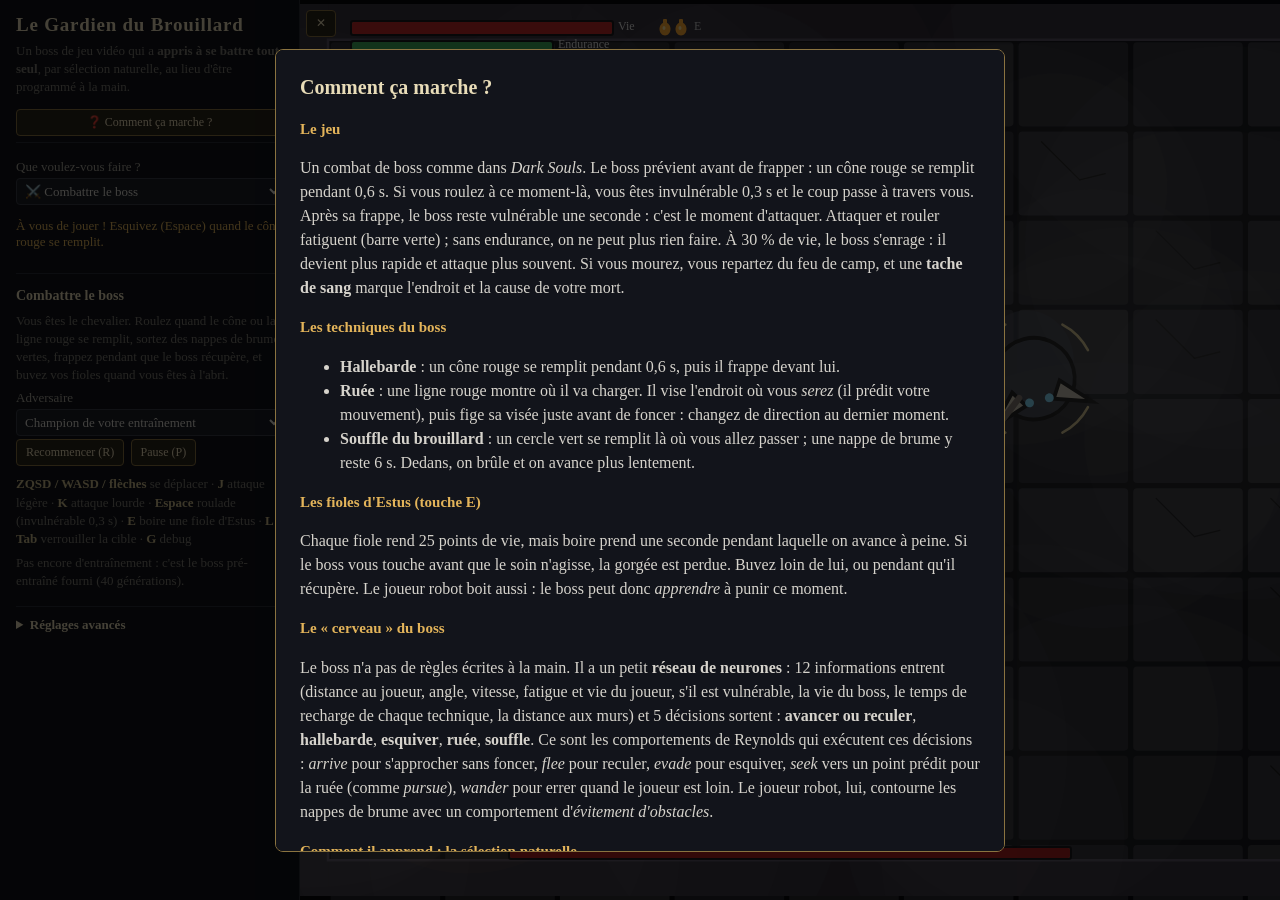
==== index.html @ 2f0466b8 "Publication du jeu « Le Gardien du Brouillard » sur GitHub Pages Contenu du dossier 11-GardienDuBrou" ====
<!DOCTYPE html>
<html lang="fr">

<head>
    <meta charset="utf-8" />
    <meta name="viewport" content="width=device-width, initial-scale=1.0">
    <title>Le Gardien du Brouillard</title>
    <link rel="stylesheet" type="text/css" href="style.css?v=8">

    <!-- p5.js en local (comme les autres exemples) -->
    <script src="libraries/p5.min.js"></script>

    <!-- Une dépendance avant ce qui l'utilise ; sketch.js en dernier -->
    <script src="vehicle.js?v=8"></script>
    <script src="steering.js?v=8"></script>
    <script src="combat.js?v=8"></script>
    <script src="arena.js?v=8"></script>
    <script src="NeuralNetwork.js?v=8"></script>
    <script src="campfire.js?v=8"></script>
    <script src="mistPatch.js?v=8"></script>
    <script src="bloodstain.js?v=8"></script>
    <script src="player.js?v=8"></script>
    <script src="boss.js?v=8"></script>
    <script src="bossBrain.js?v=8"></script>
    <script src="handBoss.js?v=8"></script>
    <script src="scriptedPlayer.js?v=8"></script>
    <script src="humanController.js?v=8"></script>
    <script src="fight.js?v=8"></script>
    <script src="fitness.js?v=8"></script>
    <script src="genetic.js?v=8"></script>
    <script src="training.js?v=8"></script>
    <script src="trainingStore.js?v=8"></script>
    <script src="comparison.js?v=8"></script>
    <script src="demo.js?v=8"></script>
    <script src="settings.js?v=8"></script>
    <script src="scenarios.js?v=8"></script>
    <script src="pretrainedBoss.js?v=8"></script>
    <script src="fitnessChart.js?v=8"></script>
    <script src="debugPanel.js?v=8"></script>
    <script src="hud.js?v=8"></script>
    <script src="camera.js?v=8"></script>
    <script src="menuToggle.js?v=8"></script>
    <script src="sketch.js?v=8"></script>
</head>

<body>
    <aside id="menu">
        <h1>Le Gardien du Brouillard</h1>
        <p class="hint">Un boss de jeu vidéo qui a <b>appris à se battre tout seul</b>, par sélection naturelle,
            au lieu d'être programmé à la main.</p>
        <button id="helpBtn" type="button" class="wide">❓ Comment ça marche ?</button>

        <section>
            <label for="modeSelect">Que voulez-vous faire ?</label>
            <select id="modeSelect">
                <option value="combat" selected>⚔️ Combattre le boss</option>
                <option value="demo">🎬 Voir la démonstration (avant / après)</option>
                <option value="training">🧬 Entraîner les boss</option>
                <option value="comparison">📊 Comparer sur 50 combats</option>
            </select>
            <p id="statusMsg" class="status" role="status"></p>
        </section>

        <section id="combatSection">
            <h2>Combattre le boss</h2>
            <p class="hint">Vous êtes le chevalier. Roulez quand le cône ou la ligne rouge se remplit, sortez des nappes de
                brume vertes, frappez pendant que le boss récupère, et buvez vos fioles quand vous êtes à l'abri.</p>
            <label for="opponentSelect">Adversaire</label>
            <select id="opponentSelect">
                <option value="champion" selected>Champion de votre entraînement</option>
                <option value="pretrained">Boss pré-entraîné (fourni)</option>
                <option value="hand">Boss écrit à la main (machine à états)</option>
            </select>
            <div class="buttons">
                <button id="restartFightBtn" type="button">Recommencer (R)</button>
                <button id="pauseBtn" type="button">Pause (P)</button>
            </div>
            <p class="hint keys">
                <b>ZQSD / WASD / flèches</b> se déplacer · <b>J</b> attaque légère · <b>K</b> attaque lourde ·
                <b>Espace</b> roulade (invulnérable 0,3 s) · <b>E</b> boire une fiole d'Estus · <b>L / Tab</b> verrouiller
                la cible · <b>G</b> debug
            </p>
            <p id="bossInfo" class="hint"></p>
        </section>

        <section id="demoSection">
            <h2>Démonstration</h2>
            <p class="hint">Deux combats en même temps contre le <b>même joueur robot</b>. Seul le « cerveau » du boss
                change : à gauche un boss qui n'a rien appris, à droite le champion entraîné.</p>
            <label for="demoLeftSelect">Boss de gauche</label>
            <select id="demoLeftSelect">
                <option value="random" selected>Avant entraînement (réseau au hasard)</option>
                <option value="hand">Boss écrit à la main</option>
            </select>
            <p id="demoInfo" class="hint"></p>
        </section>

        <section id="trainingSection">
            <h2>Entraînement</h2>
            <p class="hint">À chaque génération, 50 boss affrontent un joueur robot. Les meilleurs ont des « enfants »
                (copies légèrement modifiées) ; les autres disparaissent. Les 2 meilleurs passent ensuite un examen
                de 30 combats : s'ils gagnent plus souvent que le champion, ils le remplacent.</p>
            <div class="buttons">
                <button id="trainBtn" type="button" class="primary">▶ Lancer l'entraînement</button>
                <button id="resetTrainingBtn" type="button">Tout recommencer</button>
            </div>
            <div class="buttons">
                <button id="exportTrainingBtn" type="button">💾 Exporter (fichier)</button>
                <label class="file-button">📂 Importer<input type="file" id="importTrainingInput" accept=".json,application/json"></label>
            </div>
            <p id="trainingInfo" class="hint"></p>
            <p id="saveInfo" class="hint"></p>
        </section>

        <section id="comparisonSection">
            <h2>Comparaison</h2>
            <p class="hint">Le boss écrit à la main et le boss entraîné affrontent le même joueur robot sur les
                mêmes 50 combats. C'est la mesure à retenir : elle ne dépend pas de la chance.</p>
            <button id="compareBtn" type="button" class="primary">▶ Lancer 50 combats</button>
            <div id="comparisonResults" class="results"></div>
        </section>

        <details>
            <summary>Réglages avancés</summary>
            <label for="scenarioSelect">Scénario</label>
            <select id="scenarioSelect"></select>
            <p id="scenarioInfo" class="hint"></p>

            <div class="control">
                <label for="populationSize">Population de boss : <span id="populationSizeVal">50</span></label>
                <input type="range" id="populationSize" min="10" max="200" step="10" value="50">
            </div>
            <div class="control">
                <label for="mutationRate">Taux de mutation : <span id="mutationRateVal">0.10</span></label>
                <input type="range" id="mutationRate" min="0" max="0.5" step="0.01" value="0.1">
            </div>
            <div class="control">
                <label for="fightsPerBoss">Combats par boss : <span id="fightsPerBossVal">2</span></label>
                <input type="range" id="fightsPerBoss" min="1" max="4" step="1" value="2">
            </div>
            <div class="control">
                <label for="elites">Élites conservées : <span id="elitesVal">1</span></label>
                <input type="range" id="elites" min="0" max="5" step="1" value="1">
            </div>
            <div class="control">
                <label for="dodgeProbability">Bonne réaction du joueur robot : <span id="dodgeProbabilityVal">0.40</span></label>
                <input type="range" id="dodgeProbability" min="0" max="1" step="0.05" value="0.4">
            </div>
            <div class="control">
                <label for="attackInterval">Intervalle d'attaque du joueur robot (s) : <span id="attackIntervalVal">0.9</span></label>
                <input type="range" id="attackInterval" min="0.4" max="2" step="0.1" value="0.9">
            </div>
            <div class="control">
                <label for="detectRadius">Rayon de détection du boss : <span id="detectRadiusVal">350</span></label>
                <input type="range" id="detectRadius" min="150" max="600" step="10" value="350">
            </div>
            <div class="control">
                <label for="estusCharges">Fioles d'Estus du chevalier : <span id="estusChargesVal">2</span></label>
                <input type="range" id="estusCharges" min="0" max="5" step="1" value="2">
            </div>
            <div class="control">
                <label for="maxFightTime">Durée max d'un combat (s) : <span id="maxFightTimeVal">90</span></label>
                <input type="range" id="maxFightTime" min="20" max="120" step="5" value="90">
            </div>
            <div class="control">
                <label for="trainingBudget">Vitesse de calcul (pas par image) : <span id="trainingBudgetVal">6000</span></label>
                <input type="range" id="trainingBudget" min="500" max="30000" step="500" value="6000">
            </div>
            <label class="check"><input type="checkbox" id="debugCheckbox"> Mode debug : voir le « cerveau » du boss (touche G)</label>
        </details>
    </aside>
    <button id="menuToggle" type="button" aria-expanded="true" title="Masquer / afficher le menu">✕</button>
    <main id="canvasHolder"></main>

    <dialog id="helpDialog">
        <h2>Comment ça marche ?</h2>
        <h3>Le jeu</h3>
        <p>Un combat de boss comme dans <i>Dark Souls</i>. Le boss prévient avant de frapper : un cône rouge se remplit
            pendant 0,6 s. Si vous roulez à ce moment-là, vous êtes invulnérable 0,3 s et le coup passe à travers vous.
            Après sa frappe, le boss reste vulnérable une seconde : c'est le moment d'attaquer. Attaquer et rouler
            fatiguent (barre verte) ; sans endurance, on ne peut plus rien faire. À 30 % de vie, le boss s'enrage :
            il devient plus rapide et attaque plus souvent. Si vous mourez, vous repartez du feu de camp, et une
            <b>tache de sang</b> marque l'endroit et la cause de votre mort.</p>
        <h3>Les techniques du boss</h3>
        <ul>
            <li><b>Hallebarde</b> : un cône rouge se remplit pendant 0,6 s, puis il frappe devant lui.</li>
            <li><b>Ruée</b> : une ligne rouge montre où il va charger. Il vise l'endroit où vous <i>serez</i>
                (il prédit votre mouvement), puis fige sa visée juste avant de foncer : changez de direction au dernier moment.</li>
            <li><b>Souffle du brouillard</b> : un cercle vert se remplit là où vous allez passer ; une nappe de brume y
                reste 6 s. Dedans, on brûle et on avance plus lentement.</li>
        </ul>
        <h3>Les fioles d'Estus (touche E)</h3>
        <p>Chaque fiole rend 25 points de vie, mais boire prend une seconde pendant laquelle on avance à peine. Si le boss
            vous touche avant que le soin n'agisse, la gorgée est perdue. Buvez loin de lui, ou pendant qu'il récupère.
            Le joueur robot boit aussi : le boss peut donc <i>apprendre</i> à punir ce moment.</p>
        <h3>Le « cerveau » du boss</h3>
        <p>Le boss n'a pas de règles écrites à la main. Il a un petit <b>réseau de neurones</b> : 12 informations
            entrent (distance au joueur, angle, vitesse, fatigue et vie du joueur, s'il est vulnérable, la vie du boss,
            le temps de recharge de chaque technique, la distance aux murs) et 5 décisions sortent : <b>avancer ou
            reculer</b>, <b>hallebarde</b>, <b>esquiver</b>, <b>ruée</b>, <b>souffle</b>. Ce sont les comportements de
            Reynolds qui exécutent ces décisions : <i>arrive</i> pour s'approcher sans foncer, <i>flee</i> pour reculer,
            <i>evade</i> pour esquiver, <i>seek</i> vers un point prédit pour la ruée (comme <i>pursue</i>), <i>wander</i>
            pour errer quand le joueur est loin. Le joueur robot, lui, contourne les nappes de brume avec un comportement
            d'<i>évitement d'obstacles</i>.</p>
        <h3>Comment il apprend : la sélection naturelle</h3>
        <ol>
            <li>On crée 50 boss avec des cerveaux au hasard : ils font n'importe quoi.</li>
            <li>Chacun affronte 2 fois un <b>joueur robot</b> qui joue toujours de la même façon : il réagit bien à 40 % des
                techniques du boss, punit le boss quand il récupère, se repose quand il est fatigué, contourne la brume et
                boit ses 2 fioles quand il est à l'abri.</li>
            <li>Chaque boss reçoit une <b>note</b> : dégâts infligés, moins dégâts reçus, plus un bonus s'il gagne,
                moins une pénalité pour chaque coup dans le vide.</li>
            <li>Les mieux notés ont des « enfants » : des copies avec de petites modifications au hasard
                (<b>mutations</b>). C'est une nouvelle <b>génération</b>.</li>
            <li>Les 2 meilleurs passent un examen de 30 combats toujours identiques. Le <b>champion</b> est celui
                qui gagne le plus souvent à cet examen : c'est lui que vous affrontez.</li>
            <li>Pour une mesure honnête, le mode <b>Comparer</b> le fait rejouer sur 50 combats qu'il n'a jamais vus.
                Ce résultat est un peu plus bas que celui de l'examen : en gardant toujours le meilleur à l'examen,
                on garde aussi un peu de chance.</li>
        </ol>
        <p>Personne n'explique au boss comment se battre : les comportements qui marchent survivent, les autres
            disparaissent.</p>
        <h3>Les quatre modes</h3>
        <ul>
            <li><b>Combattre</b> : vous affrontez le champion, le boss fourni ou le boss écrit à la main.</li>
            <li><b>Démonstration</b> : avant / après l'entraînement, côte à côte.</li>
            <li><b>Entraîner</b> : regardez l'évolution génération par génération ; tout est sauvegardé automatiquement.</li>
            <li><b>Comparer</b> : 50 combats identiques pour mesurer qui est le meilleur boss.</li>
        </ul>
        <h3>Petit lexique</h3>
        <dl>
            <dt>Réseau de neurones</dt><dd>Une fonction avec beaucoup de réglages (les « poids ») qui transforme ce que voit le boss en décisions.</dd>
            <dt>Génération</dt><dd>Un tour complet : tous les boss se battent, puis les meilleurs ont des enfants.</dd>
            <dt>Fitness (note)</dt><dd>Le score d'un boss après ses combats.</dd>
            <dt>Mutation</dt><dd>Une petite modification au hasard des poids d'un enfant.</dd>
            <dt>Champion</dt><dd>Le boss qui a le mieux réussi l'examen de 30 combats.</dd>
            <dt>Steering behaviors</dt><dd>Les règles de déplacement de Craig Reynolds (1999) : chercher, arriver, fuir, esquiver, errer, éviter les obstacles.</dd>
            <dt>Prédiction</dt><dd>Viser l'endroit où sera la cible (position + vitesse × temps), comme le comportement <i>pursue</i>.</dd>
        </dl>
        <form method="dialog"><button id="helpClose" class="primary">Compris, on y va !</button></form>
    </dialog>
</body>

</html>
---- style.css ----
html,
body {
    margin: 0;
    padding: 0;
    height: 100%;
    overflow: hidden;
    background: #07080c;
    color: #d6d3cc;
    font-family: Georgia, "Times New Roman", serif;
}

body {
    display: flex;
}

#menu {
    flex: 0 0 300px;
    height: 100vh;
    overflow-y: auto;
    box-sizing: border-box;
    padding: 14px 16px 40px;
    background: #101218;
    border-right: 1px solid #2a2c35;
    font-size: 13px;
}

body.menu-hidden #menu {
    display: none;
}

#canvasHolder {
    flex: 1 1 auto;
    min-width: 0;
    height: 100vh;
    display: flex;
    align-items: center;
    justify-content: center;
}

#menuToggle {
    position: fixed;
    top: 10px;
    left: 306px;
    z-index: 10;
    margin: 0;
}

body.menu-hidden #menuToggle {
    left: 10px;
}

h1 {
    font-size: 19px;
    margin: 0 0 6px;
    color: #e8dcb8;
    letter-spacing: 0.04em;
}

h2 {
    font-size: 14px;
    margin: 4px 0 8px;
    color: #e8dcb8;
}

section {
    border-top: 1px solid #2a2c35;
    padding: 10px 0;
}

label {
    display: block;
    margin: 6px 0 3px;
    color: #a9a59a;
}

label.check {
    display: flex;
    gap: 6px;
    align-items: center;
}

.control {
    margin-bottom: 4px;
}

input[type="range"],
select {
    width: 100%;
    box-sizing: border-box;
}

select {
    background: #1a1d25;
    color: #e0ddd5;
    border: 1px solid #3a3d48;
    border-radius: 4px;
    padding: 4px;
    font: inherit;
}

button {
    background: #2a2418;
    color: #f0e2bd;
    border: 1px solid #8a7340;
    border-radius: 4px;
    padding: 5px 9px;
    margin: 3px 3px 3px 0;
    font: inherit;
    font-size: 12px;
    cursor: pointer;
}

button:hover {
    background: #3a3020;
}

button:disabled {
    opacity: 0.45;
    cursor: default;
}

.hint {
    color: #7d7a72;
    margin: 6px 0;
    line-height: 1.4;
}

.keys b {
    color: #c9b98a;
}

.status {
    color: #e3b45a;
    min-height: 1em;
}

.status.error {
    color: #ef6b5b;
}

.results table {
    width: 100%;
    border-collapse: collapse;
    margin-top: 8px;
}

.results th,
.results td {
    border-bottom: 1px solid #2a2c35;
    padding: 3px 2px;
    text-align: left;
}

/* Écran étroit : le menu passe par-dessus le canvas */
@media (max-width: 760px) {
    #menu {
        position: fixed;
        z-index: 9;
        width: min(300px, 85vw);
    }

    #menuToggle {
        left: calc(min(300px, 85vw) + 6px);
    }
}

button.primary {
    background: #5a3d12;
    border-color: #e3b45a;
}

button.wide {
    width: 100%;
    margin: 6px 0;
}

.file-button {
    display: inline-block;
    background: #2a2418;
    color: #f0e2bd;
    border: 1px solid #8a7340;
    border-radius: 4px;
    padding: 5px 9px;
    margin: 3px 3px 3px 0;
    font-size: 12px;
    cursor: pointer;
}

.file-button input {
    display: none;
}

details {
    border-top: 1px solid #2a2c35;
    padding: 10px 0;
}

summary {
    cursor: pointer;
    color: #e8dcb8;
    font-weight: bold;
}

dialog {
    max-width: 680px;
    max-height: 85vh;
    overflow-y: auto;
    background: #12141b;
    color: #d6d3cc;
    border: 1px solid #8a7340;
    border-radius: 8px;
    padding: 18px 24px;
    line-height: 1.5;
}

dialog::backdrop {
    background: rgba(0, 0, 0, 0.7);
}

dialog h2 {
    font-size: 20px;
}

dialog h3 {
    color: #e3b45a;
    margin: 16px 0 4px;
    font-size: 15px;
}

dialog dt {
    color: #e8dcb8;
    font-weight: bold;
    margin-top: 6px;
}

dialog dd {
    margin: 0 0 0 14px;
    color: #a9a59a;
}
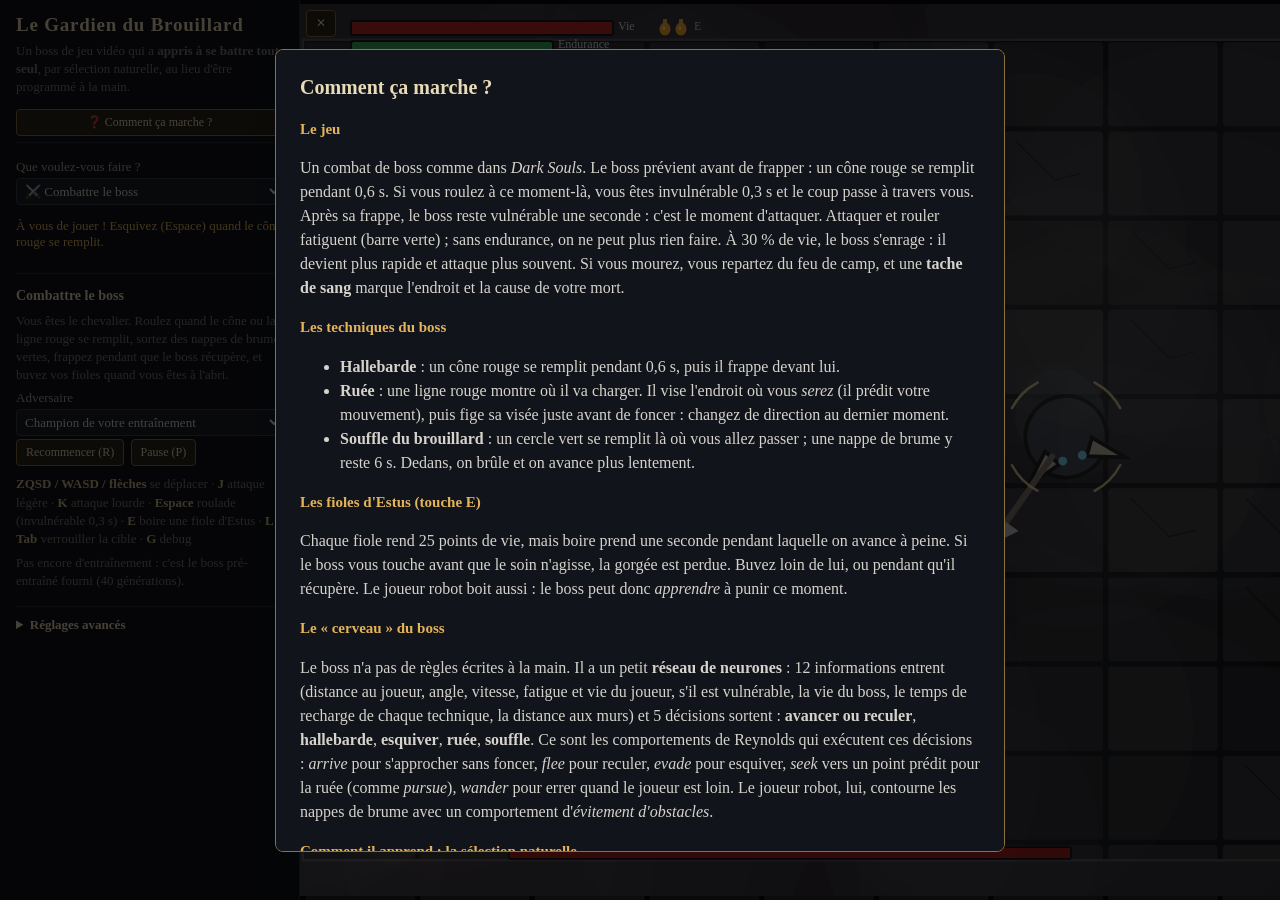
==== commit 49512b02: "Mise à jour du jeu : Panthéon des boss, recettes d'entraînement, tournoi et duels Copie du dossier 1" ====
--- a/index.html
+++ b/index.html
@@ -5,42 +5,47 @@
     <meta charset="utf-8" />
     <meta name="viewport" content="width=device-width, initial-scale=1.0">
     <title>Le Gardien du Brouillard</title>
-    <link rel="stylesheet" type="text/css" href="style.css?v=8">
+    <link rel="stylesheet" type="text/css" href="style.css?v=9">
 
     <!-- p5.js en local (comme les autres exemples) -->
     <script src="libraries/p5.min.js"></script>
 
     <!-- Une dépendance avant ce qui l'utilise ; sketch.js en dernier -->
-    <script src="vehicle.js?v=8"></script>
-    <script src="steering.js?v=8"></script>
-    <script src="combat.js?v=8"></script>
-    <script src="arena.js?v=8"></script>
-    <script src="NeuralNetwork.js?v=8"></script>
-    <script src="campfire.js?v=8"></script>
-    <script src="mistPatch.js?v=8"></script>
-    <script src="bloodstain.js?v=8"></script>
-    <script src="player.js?v=8"></script>
-    <script src="boss.js?v=8"></script>
-    <script src="bossBrain.js?v=8"></script>
-    <script src="handBoss.js?v=8"></script>
-    <script src="scriptedPlayer.js?v=8"></script>
-    <script src="humanController.js?v=8"></script>
-    <script src="fight.js?v=8"></script>
-    <script src="fitness.js?v=8"></script>
-    <script src="genetic.js?v=8"></script>
-    <script src="training.js?v=8"></script>
-    <script src="trainingStore.js?v=8"></script>
-    <script src="comparison.js?v=8"></script>
-    <script src="demo.js?v=8"></script>
-    <script src="settings.js?v=8"></script>
-    <script src="scenarios.js?v=8"></script>
-    <script src="pretrainedBoss.js?v=8"></script>
-    <script src="fitnessChart.js?v=8"></script>
-    <script src="debugPanel.js?v=8"></script>
-    <script src="hud.js?v=8"></script>
-    <script src="camera.js?v=8"></script>
-    <script src="menuToggle.js?v=8"></script>
-    <script src="sketch.js?v=8"></script>
+    <script src="vehicle.js?v=9"></script>
+    <script src="steering.js?v=9"></script>
+    <script src="combat.js?v=9"></script>
+    <script src="arena.js?v=9"></script>
+    <script src="NeuralNetwork.js?v=9"></script>
+    <script src="campfire.js?v=9"></script>
+    <script src="mistPatch.js?v=9"></script>
+    <script src="bloodstain.js?v=9"></script>
+    <script src="player.js?v=9"></script>
+    <script src="boss.js?v=9"></script>
+    <script src="bossBrain.js?v=9"></script>
+    <script src="handBoss.js?v=9"></script>
+    <script src="scriptedPlayer.js?v=9"></script>
+    <script src="humanController.js?v=9"></script>
+    <script src="fight.js?v=9"></script>
+    <script src="fitness.js?v=9"></script>
+    <script src="genetic.js?v=9"></script>
+    <script src="training.js?v=9"></script>
+    <script src="trainingStore.js?v=9"></script>
+    <script src="comparison.js?v=9"></script>
+    <script src="demo.js?v=9"></script>
+    <script src="settings.js?v=9"></script>
+    <script src="scenarios.js?v=9"></script>
+    <script src="trials.js?v=9"></script>
+    <script src="doctrines.js?v=9"></script>
+    <script src="pretrainedBoss.js?v=9"></script>
+    <script src="pretrainedPantheon.js?v=9"></script>
+    <script src="pantheon.js?v=9"></script>
+    <script src="tournament.js?v=9"></script>
+    <script src="fitnessChart.js?v=9"></script>
+    <script src="debugPanel.js?v=9"></script>
+    <script src="hud.js?v=9"></script>
+    <script src="camera.js?v=9"></script>
+    <script src="menuToggle.js?v=9"></script>
+    <script src="sketch.js?v=9"></script>
 </head>
 
 <body>
@@ -54,9 +59,10 @@
             <label for="modeSelect">Que voulez-vous faire ?</label>
             <select id="modeSelect">
                 <option value="combat" selected>⚔️ Combattre le boss</option>
-                <option value="demo">🎬 Voir la démonstration (avant / après)</option>
+                <option value="demo">🎬 Démonstration et duels de boss</option>
                 <option value="training">🧬 Entraîner les boss</option>
                 <option value="comparison">📊 Comparer sur 50 combats</option>
+                <option value="pantheon">🏛️ Panthéon : tournoi des boss</option>
             </select>
             <p id="statusMsg" class="status" role="status"></p>
         </section>
@@ -68,8 +74,8 @@
             <label for="opponentSelect">Adversaire</label>
             <select id="opponentSelect">
                 <option value="champion" selected>Champion de votre entraînement</option>
-                <option value="pretrained">Boss pré-entraîné (fourni)</option>
                 <option value="hand">Boss écrit à la main (machine à états)</option>
+                <!-- puis les boss du Panthéon, ajoutés par sketch.js -->
             </select>
             <div class="buttons">
                 <button id="restartFightBtn" type="button">Recommencer (R)</button>
@@ -84,13 +90,24 @@
         </section>
 
         <section id="demoSection">
-            <h2>Démonstration</h2>
+            <h2>Démonstration et duels</h2>
             <p class="hint">Deux combats en même temps contre le <b>même joueur robot</b>. Seul le « cerveau » du boss
-                change : à gauche un boss qui n'a rien appris, à droite le champion entraîné.</p>
+                change. Choisissez deux boss du Panthéon pour un <b>duel</b> : à chaque manche, gagne le boss qui tue
+                le chevalier, ou le plus rapide si les deux le tuent.</p>
             <label for="demoLeftSelect">Boss de gauche</label>
             <select id="demoLeftSelect">
                 <option value="random" selected>Avant entraînement (réseau au hasard)</option>
                 <option value="hand">Boss écrit à la main</option>
+                <option value="champion">Champion de votre entraînement</option>
+            </select>
+            <label for="demoRightSelect">Boss de droite</label>
+            <select id="demoRightSelect">
+                <option value="champion" selected>Champion de votre entraînement</option>
+                <option value="hand">Boss écrit à la main</option>
+            </select>
+            <label for="demoTrialSelect">Joueur robot affronté</label>
+            <select id="demoTrialSelect">
+                <option value="settings" selected>Réglages avancés du menu</option>
             </select>
             <p id="demoInfo" class="hint"></p>
         </section>
@@ -100,6 +117,9 @@
             <p class="hint">À chaque génération, 50 boss affrontent un joueur robot. Les meilleurs ont des « enfants »
                 (copies légèrement modifiées) ; les autres disparaissent. Les 2 meilleurs passent ensuite un examen
                 de 30 combats : s'ils gagnent plus souvent que le champion, ils le remplacent.</p>
+            <label for="doctrineSelect">Recette d'entraînement</label>
+            <select id="doctrineSelect"></select>
+            <p id="doctrineInfo" class="hint"></p>
             <div class="buttons">
                 <button id="trainBtn" type="button" class="primary">▶ Lancer l'entraînement</button>
                 <button id="resetTrainingBtn" type="button">Tout recommencer</button>
@@ -108,6 +128,7 @@
                 <button id="exportTrainingBtn" type="button">💾 Exporter (fichier)</button>
                 <label class="file-button">📂 Importer<input type="file" id="importTrainingInput" accept=".json,application/json"></label>
             </div>
+            <button id="addToPantheonBtn" type="button" class="wide">🏛️ Ajouter le champion au Panthéon</button>
             <p id="trainingInfo" class="hint"></p>
             <p id="saveInfo" class="hint"></p>
         </section>
@@ -118,6 +139,16 @@
                 mêmes 50 combats. C'est la mesure à retenir : elle ne dépend pas de la chance.</p>
             <button id="compareBtn" type="button" class="primary">▶ Lancer 50 combats</button>
             <div id="comparisonResults" class="results"></div>
+        </section>
+
+        <section id="pantheonSection">
+            <h2>Panthéon des boss</h2>
+            <p class="hint">Chaque boss du Panthéon a le même cerveau et le même algorithme génétique, mais une
+                <b>recette d'entraînement</b> différente : une autre note, ou un autre joueur robot en face. Le
+                <b>tournoi</b> fait affronter à chacun 4 joueurs robots différents, sur les mêmes combats.</p>
+            <div id="pantheonList" class="pantheon-list"></div>
+            <button id="tournamentBtn" type="button" class="primary">▶ Lancer le tournoi</button>
+            <div id="tournamentResults" class="results"></div>
         </section>
 
         <details>
@@ -220,12 +251,31 @@
         </ol>
         <p>Personne n'explique au boss comment se battre : les comportements qui marchent survivent, les autres
             disparaissent.</p>
-        <h3>Les quatre modes</h3>
+        <h3>Le Panthéon : des boss entraînés différemment</h3>
+        <p>Ce qu'un boss apprend dépend de sa <b>recette d'entraînement</b> : la note qu'on lui donne et le joueur robot
+            qu'il affronte. Tous les boss du Panthéon sont partis de la même population de départ, avec le même
+            nombre de générations ; seule la recette change.</p>
         <ul>
-            <li><b>Combattre</b> : vous affrontez le champion, le boss fourni ou le boss écrit à la main.</li>
-            <li><b>Démonstration</b> : avant / après l'entraînement, côte à côte.</li>
-            <li><b>Entraîner</b> : regardez l'évolution génération par génération ; tout est sauvegardé automatiquement.</li>
+            <li><b>Le Gardien</b> : la recette de référence.</li>
+            <li><b>Le Bourreau</b> : sa note compte surtout les dégâts infligés ; les coups reçus comptent peu.</li>
+            <li><b>Le Spectre</b> : sa note punit surtout les coups reçus.</li>
+            <li><b>Le Chasseur</b> : entraîné contre un joueur robot expert.</li>
+            <li><b>L'Opportuniste</b> : entraîné contre un joueur robot débutant.</li>
+            <li><b>Le Geôlier</b> : entraîné contre un joueur robot qui a 3 fioles.</li>
+        </ul>
+        <p>Le <b>tournoi</b> oppose chaque boss à 4 joueurs robots (débutant, référence, expert, buveur), sur les mêmes
+            combats. La case encadrée est l'adversaire de son entraînement : on regarde si ce boss y fait mieux que
+            les autres. Les colonnes de <b>style</b> montrent comment il gagne : coups de hallebarde, ruées, souffles,
+            dégâts encaissés, fioles que le chevalier a pu boire. Les boss ne se battent pas entre eux : leur cerveau a appris à lire un chevalier.
+            Ils s'affrontent en <b>duel</b>, contre le même chevalier : le meilleur l'emporte. Vous pouvez aussi entraîner
+            votre propre boss avec la recette de votre choix, puis l'ajouter au Panthéon.</p>
+        <h3>Les cinq modes</h3>
+        <ul>
+            <li><b>Combattre</b> : vous affrontez le champion, le boss écrit à la main ou un boss du Panthéon.</li>
+            <li><b>Démonstration et duels</b> : avant / après l'entraînement, ou deux boss du Panthéon, côte à côte.</li>
+            <li><b>Entraîner</b> : choisissez une recette et regardez l'évolution ; tout est sauvegardé automatiquement.</li>
             <li><b>Comparer</b> : 50 combats identiques pour mesurer qui est le meilleur boss.</li>
+            <li><b>Panthéon</b> : le tournoi de tous les boss contre 4 joueurs robots différents.</li>
         </ul>
         <h3>Petit lexique</h3>
         <dl>
--- a/style.css
+++ b/style.css
@@ -237,3 +237,42 @@
     margin: 0 0 0 14px;
     color: #a9a59a;
 }
+
+/* Panthéon : liste des boss, avec un point à la couleur de leur recette */
+.pantheon-list {
+    display: flex;
+    flex-direction: column;
+    gap: 6px;
+    margin: 8px 0;
+}
+
+.pantheon-entry {
+    display: flex;
+    align-items: flex-start;
+    gap: 8px;
+    font-size: 12px;
+    line-height: 1.35;
+    color: #cfc8b4;
+}
+
+.pantheon-entry .dot {
+    flex: none;
+    width: 10px;
+    height: 10px;
+    margin-top: 3px;
+    border-radius: 50%;
+}
+
+.pantheon-entry button {
+    flex: none;
+    margin-left: auto;
+    padding: 2px 8px;
+    font-size: 11px;
+}
+
+.results ul {
+    margin: 8px 0;
+    padding-left: 18px;
+    font-size: 12px;
+    line-height: 1.4;
+}
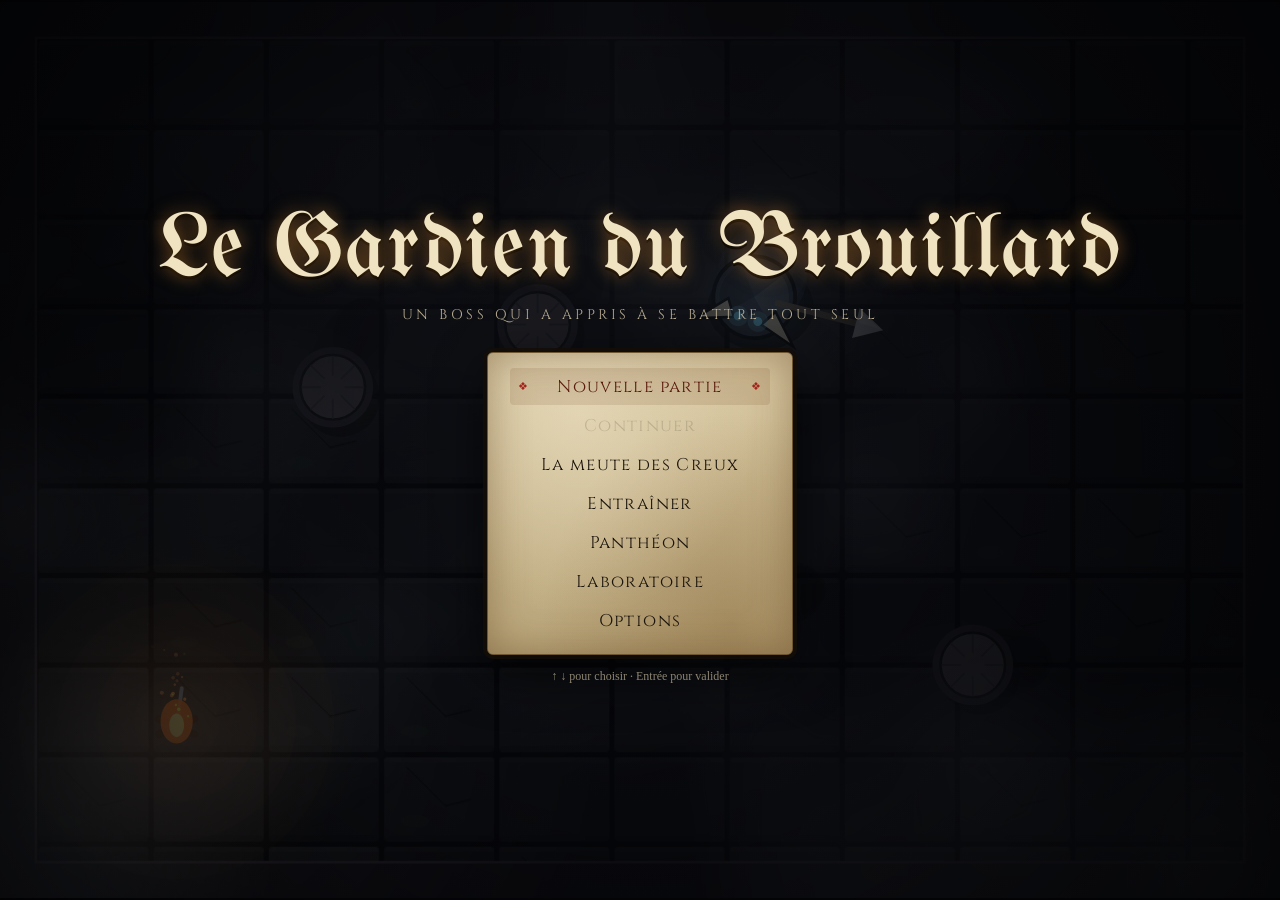
==== commit f0725e17: "Mise à jour du jeu : graphismes, meute des Creux, campagne Copie du dossier 11-GardienDuBrouillard a" ====
--- a/index.html
+++ b/index.html
@@ -5,89 +5,103 @@
     <meta charset="utf-8" />
     <meta name="viewport" content="width=device-width, initial-scale=1.0">
     <title>Le Gardien du Brouillard</title>
-    <link rel="stylesheet" type="text/css" href="style.css?v=9">
+    <link rel="stylesheet" type="text/css" href="style.css?v=18">
 
     <!-- p5.js en local (comme les autres exemples) -->
     <script src="libraries/p5.min.js"></script>
 
     <!-- Une dépendance avant ce qui l'utilise ; sketch.js en dernier -->
-    <script src="vehicle.js?v=9"></script>
-    <script src="steering.js?v=9"></script>
-    <script src="combat.js?v=9"></script>
-    <script src="arena.js?v=9"></script>
-    <script src="NeuralNetwork.js?v=9"></script>
-    <script src="campfire.js?v=9"></script>
-    <script src="mistPatch.js?v=9"></script>
-    <script src="bloodstain.js?v=9"></script>
-    <script src="player.js?v=9"></script>
-    <script src="boss.js?v=9"></script>
-    <script src="bossBrain.js?v=9"></script>
-    <script src="handBoss.js?v=9"></script>
-    <script src="scriptedPlayer.js?v=9"></script>
-    <script src="humanController.js?v=9"></script>
-    <script src="fight.js?v=9"></script>
-    <script src="fitness.js?v=9"></script>
-    <script src="genetic.js?v=9"></script>
-    <script src="training.js?v=9"></script>
-    <script src="trainingStore.js?v=9"></script>
-    <script src="comparison.js?v=9"></script>
-    <script src="demo.js?v=9"></script>
-    <script src="settings.js?v=9"></script>
-    <script src="scenarios.js?v=9"></script>
-    <script src="trials.js?v=9"></script>
-    <script src="doctrines.js?v=9"></script>
-    <script src="pretrainedBoss.js?v=9"></script>
-    <script src="pretrainedPantheon.js?v=9"></script>
-    <script src="pantheon.js?v=9"></script>
-    <script src="tournament.js?v=9"></script>
-    <script src="fitnessChart.js?v=9"></script>
-    <script src="debugPanel.js?v=9"></script>
-    <script src="hud.js?v=9"></script>
-    <script src="camera.js?v=9"></script>
-    <script src="menuToggle.js?v=9"></script>
-    <script src="sketch.js?v=9"></script>
+    <script src="vehicle.js?v=18"></script>
+    <script src="steering.js?v=18"></script>
+    <script src="combat.js?v=18"></script>
+    <script src="arena.js?v=18"></script>
+    <script src="NeuralNetwork.js?v=18"></script>
+    <script src="campfire.js?v=18"></script>
+    <script src="mistPatch.js?v=18"></script>
+    <script src="pillar.js?v=18"></script>
+    <script src="bloodstain.js?v=18"></script>
+    <script src="player.js?v=18"></script>
+    <script src="boss.js?v=18"></script>
+    <script src="bossBrain.js?v=18"></script>
+    <script src="handBoss.js?v=18"></script>
+    <script src="scriptedPlayer.js?v=18"></script>
+    <script src="humanController.js?v=18"></script>
+    <script src="fight.js?v=18"></script>
+    <script src="fitness.js?v=18"></script>
+    <script src="genetic.js?v=18"></script>
+    <script src="training.js?v=18"></script>
+    <script src="trainingStore.js?v=18"></script>
+    <script src="comparison.js?v=18"></script>
+    <script src="demo.js?v=18"></script>
+    <script src="settings.js?v=18"></script>
+    <script src="scenarios.js?v=18"></script>
+    <script src="trials.js?v=18"></script>
+    <script src="doctrines.js?v=18"></script>
+    <script src="pretrainedBoss.js?v=18"></script>
+    <script src="pretrainedPantheon.js?v=18"></script>
+    <script src="pantheon.js?v=18"></script>
+    <script src="tournament.js?v=18"></script>
+    <script src="fitnessChart.js?v=18"></script>
+    <script src="debugPanel.js?v=18"></script>
+    <script src="hud.js?v=18"></script>
+    <script src="camera.js?v=18"></script>
+    <script src="menuToggle.js?v=18"></script>
+    <script src="screens.js?v=18"></script>
+    <script src="titleMenu.js?v=18"></script>
+    <script src="tutorial.js?v=18"></script>
+    <script src="hudLayout.js?v=18"></script>
+    <script src="banners.js?v=18"></script>
+    <script src="quality.js?v=18"></script>
+    <script src="gameFeel.js?v=18"></script>
+    <script src="particles.js?v=18"></script>
+    <script src="lighting.js?v=18"></script>
+    <script src="fog.js?v=18"></script>
+    <script src="flocking.js?v=18"></script>
+    <script src="creux.js?v=18"></script>
+    <script src="packBrain.js?v=18"></script>
+    <script src="handPack.js?v=18"></script>
+    <script src="packPlayer.js?v=18"></script>
+    <script src="packFight.js?v=18"></script>
+    <script src="packFitness.js?v=18"></script>
+    <script src="packSettings.js?v=18"></script>
+    <script src="packTraining.js?v=18"></script>
+    <script src="packComparison.js?v=18"></script>
+    <script src="pretrainedPack.js?v=18"></script>
+    <script src="campaign.js?v=18"></script>
+    <script src="sketch.js?v=18"></script>
 </head>
 
-<body>
-    <aside id="menu">
-        <h1>Le Gardien du Brouillard</h1>
-        <p class="hint">Un boss de jeu vidéo qui a <b>appris à se battre tout seul</b>, par sélection naturelle,
-            au lieu d'être programmé à la main.</p>
-        <button id="helpBtn" type="button" class="wide">❓ Comment ça marche ?</button>
-
-        <section>
-            <label for="modeSelect">Que voulez-vous faire ?</label>
-            <select id="modeSelect">
-                <option value="combat" selected>⚔️ Combattre le boss</option>
-                <option value="demo">🎬 Démonstration et duels de boss</option>
-                <option value="training">🧬 Entraîner les boss</option>
-                <option value="comparison">📊 Comparer sur 50 combats</option>
-                <option value="pantheon">🏛️ Panthéon : tournoi des boss</option>
-            </select>
-            <p id="statusMsg" class="status" role="status"></p>
-        </section>
-
-        <section id="combatSection">
-            <h2>Combattre le boss</h2>
-            <p class="hint">Vous êtes le chevalier. Roulez quand le cône ou la ligne rouge se remplit, sortez des nappes de
-                brume vertes, frappez pendant que le boss récupère, et buvez vos fioles quand vous êtes à l'abri.</p>
-            <label for="opponentSelect">Adversaire</label>
-            <select id="opponentSelect">
-                <option value="champion" selected>Champion de votre entraînement</option>
-                <option value="hand">Boss écrit à la main (machine à états)</option>
-                <!-- puis les boss du Panthéon, ajoutés par sketch.js -->
-            </select>
-            <div class="buttons">
-                <button id="restartFightBtn" type="button">Recommencer (R)</button>
-                <button id="pauseBtn" type="button">Pause (P)</button>
-            </div>
-            <p class="hint keys">
-                <b>ZQSD / WASD / flèches</b> se déplacer · <b>J</b> attaque légère · <b>K</b> attaque lourde ·
-                <b>Espace</b> roulade (invulnérable 0,3 s) · <b>E</b> boire une fiole d'Estus · <b>L / Tab</b> verrouiller
-                la cible · <b>G</b> debug
-            </p>
-            <p id="bossInfo" class="hint"></p>
-        </section>
+<body class="screen-title">
+    <!-- Écran titre : logo et menu sur parchemin (le brouillard et le combat de fond sont dessinés dans le canvas) -->
+    <div id="titleScreen" class="screen-panel">
+        <h1 class="logo">Le Gardien du Brouillard</h1>
+        <p class="tagline">Un boss qui a appris à se battre tout seul</p>
+        <nav id="titleMenu" class="parchment title-menu" aria-label="Menu principal">
+            <button id="menuNew" type="button" data-item="new">Nouvelle partie</button>
+            <button id="menuContinue" type="button" data-item="continue">Continuer</button>
+            <button id="menuPack" type="button" data-item="pack">La meute des Creux</button>
+            <button id="menuTrain" type="button" data-item="train">Entraîner</button>
+            <button id="menuPantheon" type="button" data-item="pantheon">Panthéon</button>
+            <button id="menuLab" type="button" data-item="lab">Laboratoire</button>
+            <button id="menuOptions" type="button" data-item="options">Options</button>
+        </nav>
+        <p class="title-hint">↑ ↓ pour choisir · Entrée pour valider</p>
+    </div>
+
+    <!-- Laboratoire : les outils de recherche (démonstration et duels, entraînement, comparaison, Panthéon) -->
+    <aside id="menu" class="lab">
+        <div class="lab-head">
+            <h1>Laboratoire</h1>
+            <button id="labBackBtn" type="button">← Titre</button>
+        </div>
+        <nav id="labTabs" class="tabs" aria-label="Outils du laboratoire">
+            <button id="tabDemo" type="button" data-mode="demo">Duels</button>
+            <button id="tabTraining" type="button" data-mode="training">Entraîner</button>
+            <button id="tabComparison" type="button" data-mode="comparison">Comparer</button>
+            <button id="tabPantheon" type="button" data-mode="pantheon">Panthéon</button>
+            <button id="tabPack" type="button" data-mode="pack">Meute</button>
+        </nav>
+        <p id="statusMsg" class="status" role="status"></p>
 
         <section id="demoSection">
             <h2>Démonstration et duels</h2>
@@ -107,7 +121,7 @@
             </select>
             <label for="demoTrialSelect">Joueur robot affronté</label>
             <select id="demoTrialSelect">
-                <option value="settings" selected>Réglages avancés du menu</option>
+                <option value="settings" selected>Réglages avancés des Options</option>
             </select>
             <p id="demoInfo" class="hint"></p>
         </section>
@@ -151,57 +165,156 @@
             <div id="tournamentResults" class="results"></div>
         </section>
 
-        <details>
-            <summary>Réglages avancés</summary>
-            <label for="scenarioSelect">Scénario</label>
-            <select id="scenarioSelect"></select>
-            <p id="scenarioInfo" class="hint"></p>
-
+        <section id="packSection">
+            <h2>Niveau 1 : la meute des Creux</h2>
+            <p class="hint">Cinq Creux partagent <b>un seul réseau de neurones</b>. Chaque Creux l'interroge avec ce
+                qu'il perçoit (le chevalier, ses voisins proches) et reçoit le dosage de ses comportements : poursuite,
+                flanc, fuite, flocking, morsure. Le réseau a été entraîné par neuroévolution avec une <b>note
+                collective</b> : la meute est notée ensemble.</p>
+            <label for="packViewSelect">Meute observée (contre le joueur robot)</label>
+            <select id="packViewSelect">
+                <option value="learned" selected>Meute apprise (pré-entraînée)</option>
+                <option value="champion">Champion de votre entraînement</option>
+                <option value="hand">Meute écrite à la main</option>
+            </select>
+            <div class="buttons">
+                <button id="packPlayBtn" type="button" class="primary">⚔ Jouer ce niveau</button>
+                <button id="packCompareBtn" type="button">▶ Comparer (40 combats)</button>
+            </div>
+            <div class="buttons">
+                <button id="packTrainBtn" type="button">▶ Entraîner la meute</button>
+                <button id="packResetBtn" type="button">Recommencer</button>
+            </div>
+            <p id="packInfo" class="hint"></p>
+            <details>
+                <summary>Réglages de la meute</summary>
             <div class="control">
-                <label for="populationSize">Population de boss : <span id="populationSizeVal">50</span></label>
-                <input type="range" id="populationSize" min="10" max="200" step="10" value="50">
+                <label for="packSize">Taille de la meute : <span id="packSizeVal">5</span></label>
+                <input type="range" id="packSize" min="3" max="8" step="1" value="5">
             </div>
             <div class="control">
-                <label for="mutationRate">Taux de mutation : <span id="mutationRateVal">0.10</span></label>
-                <input type="range" id="mutationRate" min="0" max="0.5" step="0.01" value="0.1">
+                <label for="packPerception">Perception des Creux (px) : <span id="packPerceptionVal">160</span></label>
+                <input type="range" id="packPerception" min="60" max="300" step="10" value="160">
             </div>
             <div class="control">
-                <label for="fightsPerBoss">Combats par boss : <span id="fightsPerBossVal">2</span></label>
-                <input type="range" id="fightsPerBoss" min="1" max="4" step="1" value="2">
+                <label for="packPopulation">Population de meutes : <span id="packPopulationVal">40</span></label>
+                <input type="range" id="packPopulation" min="10" max="100" step="10" value="40">
             </div>
             <div class="control">
-                <label for="elites">Élites conservées : <span id="elitesVal">1</span></label>
-                <input type="range" id="elites" min="0" max="5" step="1" value="1">
+                <label for="packFights">Combats par meute : <span id="packFightsVal">2</span></label>
+                <input type="range" id="packFights" min="1" max="4" step="1" value="2">
             </div>
             <div class="control">
-                <label for="dodgeProbability">Bonne réaction du joueur robot : <span id="dodgeProbabilityVal">0.40</span></label>
-                <input type="range" id="dodgeProbability" min="0" max="1" step="0.05" value="0.4">
-            </div>
-            <div class="control">
-                <label for="attackInterval">Intervalle d'attaque du joueur robot (s) : <span id="attackIntervalVal">0.9</span></label>
-                <input type="range" id="attackInterval" min="0.4" max="2" step="0.1" value="0.9">
-            </div>
-            <div class="control">
-                <label for="detectRadius">Rayon de détection du boss : <span id="detectRadiusVal">350</span></label>
-                <input type="range" id="detectRadius" min="150" max="600" step="10" value="350">
-            </div>
-            <div class="control">
-                <label for="estusCharges">Fioles d'Estus du chevalier : <span id="estusChargesVal">2</span></label>
-                <input type="range" id="estusCharges" min="0" max="5" step="1" value="2">
-            </div>
-            <div class="control">
-                <label for="maxFightTime">Durée max d'un combat (s) : <span id="maxFightTimeVal">90</span></label>
-                <input type="range" id="maxFightTime" min="20" max="120" step="5" value="90">
-            </div>
-            <div class="control">
-                <label for="trainingBudget">Vitesse de calcul (pas par image) : <span id="trainingBudgetVal">6000</span></label>
-                <input type="range" id="trainingBudget" min="500" max="30000" step="500" value="6000">
-            </div>
+                <label for="packMutation">Taux de mutation (meute) : <span id="packMutationVal">0.10</span></label>
+                <input type="range" id="packMutation" min="0" max="0.5" step="0.01" value="0.1">
+            </div>
+            </details>
+        </section>
+    </aside>
+    <button id="menuToggle" type="button" aria-expanded="true" title="Masquer / afficher le laboratoire">✕</button>
+    <main id="canvasHolder"></main>
+
+    <!-- Menu de pause (Échap pendant le combat) -->
+    <div id="pauseMenu" class="overlay" hidden>
+        <div class="parchment panel">
+            <h2>Pause</h2>
+            <button id="resumeBtn" type="button" class="wide primary">Reprendre</button>
+            <button id="restartFightBtn" type="button" class="wide">Recommencer le combat (R)</button>
+            <label for="opponentSelect">Adversaire</label>
+            <select id="opponentSelect">
+                <option value="champion" selected>Champion de votre entraînement</option>
+                <option value="hand">Boss écrit à la main (machine à états)</option>
+                <!-- puis les boss du Panthéon, ajoutés par sketch.js -->
+            </select>
+            <p id="bossInfo" class="hint"></p>
+            <button id="pauseOptionsBtn" type="button" class="wide">Options</button>
+            <button id="quitToTitleBtn" type="button" class="wide">Retour au titre</button>
+            <p class="hint keys">
+                <b>ZQSD / WASD / flèches</b> se déplacer · <b>J</b> attaque légère · <b>K</b> attaque lourde ·
+                <b>Espace</b> roulade · <b>E</b> fiole d'Estus · <b>L / Tab</b> verrouiller · <b>G</b> debug ·
+                <b>Échap</b> pause
+            </p>
+        </div>
+    </div>
+
+    <!-- Options : aide, tutoriel, debug, scénarios et réglages avancés -->
+    <div id="optionsScreen" class="overlay" hidden>
+        <div class="parchment panel wide-panel">
+            <h2>Options</h2>
+            <div class="buttons">
+                <button id="helpBtn" type="button">❓ Comment ça marche ?</button>
+                <button id="showTutorialBtn" type="button">Revoir le tutoriel</button>
+            </div>
+            <label for="qualitySelect">Qualité graphique</label>
+            <select id="qualitySelect"></select>
             <label class="check"><input type="checkbox" id="debugCheckbox"> Mode debug : voir le « cerveau » du boss (touche G)</label>
-        </details>
-    </aside>
-    <button id="menuToggle" type="button" aria-expanded="true" title="Masquer / afficher le menu">✕</button>
-    <main id="canvasHolder"></main>
+            <details open>
+                <summary>Réglages avancés</summary>
+                <label for="scenarioSelect">Scénario</label>
+                <select id="scenarioSelect"></select>
+                <p id="scenarioInfo" class="hint"></p>
+
+                <div class="control">
+                    <label for="populationSize">Population de boss : <span id="populationSizeVal">50</span></label>
+                    <input type="range" id="populationSize" min="10" max="200" step="10" value="50">
+                </div>
+                <div class="control">
+                    <label for="mutationRate">Taux de mutation : <span id="mutationRateVal">0.10</span></label>
+                    <input type="range" id="mutationRate" min="0" max="0.5" step="0.01" value="0.1">
+                </div>
+                <div class="control">
+                    <label for="fightsPerBoss">Combats par boss : <span id="fightsPerBossVal">2</span></label>
+                    <input type="range" id="fightsPerBoss" min="1" max="4" step="1" value="2">
+                </div>
+                <div class="control">
+                    <label for="elites">Élites conservées : <span id="elitesVal">1</span></label>
+                    <input type="range" id="elites" min="0" max="5" step="1" value="1">
+                </div>
+                <div class="control">
+                    <label for="dodgeProbability">Bonne réaction du joueur robot : <span id="dodgeProbabilityVal">0.40</span></label>
+                    <input type="range" id="dodgeProbability" min="0" max="1" step="0.05" value="0.4">
+                </div>
+                <div class="control">
+                    <label for="attackInterval">Intervalle d'attaque du joueur robot (s) : <span id="attackIntervalVal">0.9</span></label>
+                    <input type="range" id="attackInterval" min="0.4" max="2" step="0.1" value="0.9">
+                </div>
+                <div class="control">
+                    <label for="detectRadius">Rayon de détection du boss : <span id="detectRadiusVal">350</span></label>
+                    <input type="range" id="detectRadius" min="150" max="600" step="10" value="350">
+                </div>
+                <div class="control">
+                    <label for="estusCharges">Fioles d'Estus du chevalier : <span id="estusChargesVal">2</span></label>
+                    <input type="range" id="estusCharges" min="0" max="5" step="1" value="2">
+                </div>
+                <div class="control">
+                    <label for="pillarCount">Piliers dans l'arène : <span id="pillarCountVal">4</span></label>
+                    <input type="range" id="pillarCount" min="0" max="6" step="1" value="4">
+                </div>
+                <div class="control">
+                    <label for="maxFightTime">Durée max d'un combat (s) : <span id="maxFightTimeVal">90</span></label>
+                    <input type="range" id="maxFightTime" min="20" max="120" step="5" value="90">
+                </div>
+                <div class="control">
+                    <label for="trainingBudget">Vitesse de calcul (pas par image) : <span id="trainingBudgetVal">6000</span></label>
+                    <input type="range" id="trainingBudget" min="500" max="30000" step="500" value="6000">
+                </div>
+            </details>
+            <button id="optionsBackBtn" type="button" class="wide primary">Retour</button>
+        </div>
+    </div>
+
+    <!-- Tutoriel des commandes (premier combat, ou depuis les Options) -->
+    <div id="tutorial" class="overlay" hidden>
+        <div class="parchment panel">
+            <p id="tutorialStep" class="tutorial-step"></p>
+            <h2 id="tutorialTitle"></h2>
+            <p id="tutorialText"></p>
+            <div class="buttons">
+                <button id="tutorialNextBtn" type="button" class="primary">Suivant (Entrée)</button>
+                <button id="tutorialSkipBtn" type="button">Passer (Échap)</button>
+            </div>
+        </div>
+    </div>
 
     <dialog id="helpDialog">
         <h2>Comment ça marche ?</h2>
@@ -224,15 +337,32 @@
         <p>Chaque fiole rend 25 points de vie, mais boire prend une seconde pendant laquelle on avance à peine. Si le boss
             vous touche avant que le soin n'agisse, la gorgée est perdue. Buvez loin de lui, ou pendant qu'il récupère.
             Le joueur robot boit aussi : le boss peut donc <i>apprendre</i> à punir ce moment.</p>
+        <h3>Les piliers en ruine</h3>
+        <ul>
+            <li>On ne les traverse pas. Le boss et le joueur robot les contournent (<i>évitement d'obstacles</i>).</li>
+            <li>Un pilier entre le boss et vous <b>pare ses coups</b>, et les vôtres aussi.</li>
+            <li>Cachez-vous derrière pour <b>boire une fiole</b> : le joueur robot le fait, le boss doit venir le débusquer.</li>
+            <li>Attirez sa <b>ruée</b> contre un pilier : il s'écrase et reste <b>étourdi 1,6 s</b>. Au deuxième choc, le pilier s'effondre.</li>
+        </ul>
+        <h3>Pas de camping dans les coins</h3>
+        <p>Le Gardien est lié au centre de l'arène. S'il reste trop longtemps dans un coin (6 s), le brouillard
+            le <b>dévore</b> : le coin s'assombrit en violet, un compte à rebours s'affiche au-dessus de lui, puis il
+            meurt. Pendant l'entraînement, c'est une défaite complète : les boss apprennent à ne pas se terrer
+            dans les coins.</p>
+        <h3>L'esquive et la riposte du boss</h3>
+        <p>Quand vous attaquez, le boss peut esquiver. S'il esquive sans être touché, il <b>riposte</b> : sa hallebarde est
+            prête aussitôt. N'attaquez donc pas n'importe quand : frappez pendant sa récupération ou quand il est étourdi.</p>
         <h3>Le « cerveau » du boss</h3>
-        <p>Le boss n'a pas de règles écrites à la main. Il a un petit <b>réseau de neurones</b> : 12 informations
-            entrent (distance au joueur, angle, vitesse, fatigue et vie du joueur, s'il est vulnérable, la vie du boss,
-            le temps de recharge de chaque technique, la distance aux murs) et 5 décisions sortent : <b>avancer ou
-            reculer</b>, <b>hallebarde</b>, <b>esquiver</b>, <b>ruée</b>, <b>souffle</b>. Ce sont les comportements de
-            Reynolds qui exécutent ces décisions : <i>arrive</i> pour s'approcher sans foncer, <i>flee</i> pour reculer,
-            <i>evade</i> pour esquiver, <i>seek</i> vers un point prédit pour la ruée (comme <i>pursue</i>), <i>wander</i>
-            pour errer quand le joueur est loin. Le joueur robot, lui, contourne les nappes de brume avec un comportement
-            d'<i>évitement d'obstacles</i>.</p>
+        <p>Le boss n'a pas de règles écrites à la main. Il a un petit <b>réseau de neurones</b> : 16 informations
+            entrent (distance au joueur, angle, vitesse, fatigue et vie du joueur, s'il est vulnérable, <b>s'il attaque</b>,
+            la vie du boss, le temps de recharge de chaque technique et de l'esquive, les obstacles à gauche et à droite,
+            <b>si un pilier vous cache</b>, <b>depuis combien de temps il est dans un coin</b>) et 6 décisions sortent : <b>avancer ou reculer</b>, <b>hallebarde</b>,
+            <b>esquiver</b>, <b>ruée</b>, <b>souffle</b>, <b>tourner autour de vous</b>. Ce sont les comportements de
+            Reynolds qui exécutent ces décisions : <i>arrive</i> pour s'approcher sans foncer (en spirale), <i>seek</i>
+            vers un point en avance sur le cercle pour tourner autour du joueur, <i>flee</i> pour reculer, <i>evade</i> pour esquiver, <i>seek</i> vers un
+            point prédit pour la ruée (comme <i>pursue</i>), <i>wander</i> pour errer quand le joueur est loin, et
+            l'<i>évitement d'obstacles</i> pour contourner les piliers. S'il ne reçoit aucun ordre latéral, il
+            <b>rôde</b> : il ne reste jamais planté à vous regarder.</p>
         <h3>Comment il apprend : la sélection naturelle</h3>
         <ol>
             <li>On crée 50 boss avec des cerveaux au hasard : ils font n'importe quoi.</li>
@@ -240,7 +370,8 @@
                 techniques du boss, punit le boss quand il récupère, se repose quand il est fatigué, contourne la brume et
                 boit ses 2 fioles quand il est à l'abri.</li>
             <li>Chaque boss reçoit une <b>note</b> : dégâts infligés, moins dégâts reçus, plus un bonus s'il gagne,
-                moins une pénalité pour chaque coup dans le vide.</li>
+                moins une pénalité pour chaque coup dans le vide, plus un bonus pour chaque <b>riposte qui touche</b>
+                (une esquive réussie suivie d'un coup de hallebarde qui touche).</li>
             <li>Les mieux notés ont des « enfants » : des copies avec de petites modifications au hasard
                 (<b>mutations</b>). C'est une nouvelle <b>génération</b>.</li>
             <li>Les 2 meilleurs passent un examen de 30 combats toujours identiques. Le <b>champion</b> est celui
@@ -256,7 +387,7 @@
             qu'il affronte. Tous les boss du Panthéon sont partis de la même population de départ, avec le même
             nombre de générations ; seule la recette change.</p>
         <ul>
-            <li><b>Le Gardien</b> : la recette de référence.</li>
+            <li><b>Le Gardien</b> : la recette de référence (avec un bonus à chaque riposte).</li>
             <li><b>Le Bourreau</b> : sa note compte surtout les dégâts infligés ; les coups reçus comptent peu.</li>
             <li><b>Le Spectre</b> : sa note punit surtout les coups reçus.</li>
             <li><b>Le Chasseur</b> : entraîné contre un joueur robot expert.</li>
@@ -269,13 +400,25 @@
             dégâts encaissés, fioles que le chevalier a pu boire. Les boss ne se battent pas entre eux : leur cerveau a appris à lire un chevalier.
             Ils s'affrontent en <b>duel</b>, contre le même chevalier : le meilleur l'emporte. Vous pouvez aussi entraîner
             votre propre boss avec la recette de votre choix, puis l'ajouter au Panthéon.</p>
-        <h3>Les cinq modes</h3>
+        <h3>Le menu</h3>
         <ul>
-            <li><b>Combattre</b> : vous affrontez le champion, le boss écrit à la main ou un boss du Panthéon.</li>
-            <li><b>Démonstration et duels</b> : avant / après l'entraînement, ou deux boss du Panthéon, côte à côte.</li>
-            <li><b>Entraîner</b> : choisissez une recette et regardez l'évolution ; tout est sauvegardé automatiquement.</li>
-            <li><b>Comparer</b> : 50 combats identiques pour mesurer qui est le meilleur boss.</li>
-            <li><b>Panthéon</b> : le tournoi de tous les boss contre 4 joueurs robots différents.</li>
+            <li><b>Nouvelle partie</b> : la campagne. La meute des Creux, puis un feu de camp, puis le Gardien. Votre vie
+                et vos fioles <b>passent d'une étape à l'autre</b> : rien n'est rendu. Au feu de camp, on peut boire sans
+                risque (<b>E</b>), puis repartir (<b>Entrée</b>). Si vous mourez, l'étape recommence avec la vie et les
+                fioles que vous aviez en y entrant. <b>Échap</b> ouvre la pause : recommencer l'étape, les Options, ou
+                choisir un autre adversaire pour un combat libre (votre champion, le boss écrit à la main, un boss du
+                Panthéon, la meute).</li>
+            <li><b>Continuer</b> : reprendre le combat en cours.</li>
+            <li><b>La meute des Creux</b> (niveau 1) : cinq morts-vivants qui partagent un seul réseau de neurones. Chacun
+                choisit avec ce qu'il perçoit comment doser poursuite, flanc, fuite et flocking. Ils ont appris à vous
+                encercler : ne vous laissez pas entourer, reculez contre un pilier, profitez de leurs morsures ratées.
+                L'onglet <b>Meute</b> du laboratoire les compare à une meute écrite à la main.</li>
+            <li><b>Entraîner</b>, <b>Panthéon</b>, <b>Laboratoire</b> : les outils de recherche, en onglets. Duels
+                (avant / après l'entraînement, ou deux boss du Panthéon côte à côte), Entraîner (choisir une recette et
+                regarder l'évolution, tout est sauvegardé automatiquement), Comparer (50 combats identiques pour mesurer
+                qui est le meilleur boss), Panthéon (le tournoi de tous les boss contre 4 joueurs robots).</li>
+            <li><b>Options</b> : cette aide, le tutoriel, la qualité graphique (Bas, Moyen, Haut), le mode debug (avec
+                les images par seconde), les scénarios et les réglages avancés.</li>
         </ul>
         <h3>Petit lexique</h3>
         <dl>
--- a/style.css
+++ b/style.css
@@ -276,3 +276,271 @@
     font-size: 12px;
     line-height: 1.4;
 }
+
+/* ===================== Refonte : polices, écrans, parchemin ===================== */
+
+/* Polices sous licence SIL OFL 1.1 (voir CREDITS.md et libraries/fonts/) */
+@font-face {
+    font-family: "UnifrakturMaguntia";
+    src: url("libraries/fonts/UnifrakturMaguntia-Book.ttf") format("truetype");
+    font-display: swap;
+}
+
+@font-face {
+    font-family: "Cinzel";
+    src: url("libraries/fonts/Cinzel-VariableFont_wght.ttf") format("truetype");
+    font-weight: 400 900;
+    font-display: swap;
+}
+
+:root {
+    --nuit: #07080c;
+    --encre: #1b140c;
+    --parchemin: #d9c9a3;
+    --parchemin-sombre: #b9a57a;
+    --braise: #e8902f;
+    --sang: #a3231b;
+    --or: #e3b45a;
+}
+
+/* Le laboratoire (menu de gauche) n'apparaît que sur l'écran Laboratoire */
+body:not(.screen-lab) #menu,
+body:not(.screen-lab) #menuToggle {
+    display: none;
+}
+
+h1, h2, summary, .tabs button, .title-menu button, .panel button {
+    font-family: "Cinzel", Georgia, serif;
+}
+
+/* --- Écran titre --- */
+.screen-panel {
+    position: fixed;
+    inset: 0;
+    z-index: 20;
+    display: none;
+    flex-direction: column;
+    align-items: center;
+    justify-content: center;
+    pointer-events: none;
+}
+
+body.screen-title #titleScreen {
+    display: flex;
+}
+
+.logo {
+    font-family: "UnifrakturMaguntia", "Cinzel", Georgia, serif;
+    font-size: clamp(38px, 7vw, 92px);
+    font-weight: normal;
+    color: #efe3c2;
+    text-shadow: 0 0 18px rgba(232, 144, 47, 0.55), 0 3px 0 #000;
+    margin: 0;
+    text-align: center;
+    letter-spacing: 0.02em;
+}
+
+.tagline {
+    font-family: "Cinzel", Georgia, serif;
+    color: #b8ad92;
+    letter-spacing: 0.25em;
+    text-transform: uppercase;
+    font-size: clamp(10px, 1.3vw, 14px);
+    margin: 8px 0 28px;
+}
+
+.title-hint {
+    color: #8d8572;
+    font-size: 12px;
+    margin-top: 14px;
+}
+
+/* --- Parchemin --- */
+.parchment {
+    background:
+        radial-gradient(ellipse at 30% 20%, rgba(255, 248, 225, 0.35), transparent 60%),
+        radial-gradient(ellipse at 80% 90%, rgba(120, 85, 40, 0.35), transparent 55%),
+        linear-gradient(180deg, var(--parchemin), var(--parchemin-sombre));
+    color: var(--encre);
+    border: 1px solid #6e5631;
+    border-radius: 6px;
+    box-shadow: 0 0 0 4px rgba(20, 14, 8, 0.85), 0 18px 50px rgba(0, 0, 0, 0.75), inset 0 0 40px rgba(90, 60, 25, 0.45);
+}
+
+.title-menu {
+    pointer-events: auto;
+    display: flex;
+    flex-direction: column;
+    min-width: 260px;
+    padding: 14px 22px;
+}
+
+.title-menu button {
+    background: transparent;
+    border: none;
+    color: var(--encre);
+    font-size: 17px;
+    letter-spacing: 0.08em;
+    padding: 7px 10px;
+    margin: 1px 0;
+    text-align: center;
+    position: relative;
+}
+
+.title-menu button:hover,
+.title-menu button.selected {
+    background: rgba(90, 40, 15, 0.12);
+    color: #5a1a0c;
+}
+
+.title-menu button.selected::before,
+.title-menu button.selected::after {
+    content: "❖";
+    position: absolute;
+    top: 50%;
+    transform: translateY(-50%);
+    font-size: 11px;
+    color: var(--sang);
+}
+
+.title-menu button.selected::before { left: 8px; }
+.title-menu button.selected::after { right: 8px; }
+
+.title-menu button:disabled {
+    color: rgba(27, 20, 12, 0.35);
+}
+
+/* --- Fenêtres par-dessus le jeu (pause, options, tutoriel) --- */
+.overlay {
+    position: fixed;
+    inset: 0;
+    z-index: 30;
+    display: flex;
+    align-items: center;
+    justify-content: center;
+    background: rgba(0, 0, 0, 0.55);
+}
+
+.overlay[hidden] {
+    display: none;
+}
+
+.panel {
+    width: min(420px, 92vw);
+    max-height: 88vh;
+    overflow-y: auto;
+    padding: 18px 24px 20px;
+    box-sizing: border-box;
+    font-size: 14px;
+}
+
+.wide-panel {
+    width: min(560px, 94vw);
+}
+
+.panel h2 {
+    color: #3a1a08;
+    font-size: 22px;
+    letter-spacing: 0.08em;
+    text-align: center;
+    margin: 2px 0 12px;
+}
+
+.panel label,
+.panel summary {
+    color: #3b2c16;
+}
+
+.panel .hint {
+    color: #5b4a2c;
+}
+
+.panel .keys b {
+    color: #6b2a10;
+}
+
+.panel button {
+    background: rgba(60, 35, 12, 0.12);
+    color: #2a1a08;
+    border: 1px solid #7a5c30;
+}
+
+.panel button:hover {
+    background: rgba(90, 40, 15, 0.2);
+}
+
+.panel button.primary {
+    background: #5a2b10;
+    color: #f6e7c4;
+    border-color: #3a1a08;
+}
+
+.panel select,
+.panel input[type="range"] {
+    accent-color: #7a3410;
+}
+
+.panel select {
+    background: rgba(255, 250, 235, 0.6);
+    color: #2a1a08;
+    border-color: #7a5c30;
+}
+
+.panel details {
+    border-top: 1px solid rgba(90, 60, 25, 0.4);
+}
+
+.tutorial-step {
+    text-align: center;
+    color: #7a5c30;
+    font-family: "Cinzel", Georgia, serif;
+    font-size: 12px;
+    letter-spacing: 0.2em;
+    margin: 0;
+}
+
+#tutorialText {
+    font-size: 15px;
+    line-height: 1.55;
+    text-align: center;
+}
+
+#tutorial .buttons {
+    display: flex;
+    justify-content: center;
+    gap: 6px;
+}
+
+/* --- Laboratoire --- */
+.lab-head {
+    display: flex;
+    align-items: center;
+    justify-content: space-between;
+    gap: 8px;
+}
+
+.lab-head h1 {
+    font-family: "UnifrakturMaguntia", "Cinzel", Georgia, serif;
+    font-weight: normal;
+    font-size: 26px;
+}
+
+.tabs {
+    display: flex;
+    flex-wrap: wrap;
+    gap: 4px;
+    margin: 8px 0 4px;
+}
+
+.tabs button {
+    flex: 1 1 auto;
+    margin: 0;
+    font-size: 11px;
+    letter-spacing: 0.05em;
+}
+
+.tabs button.active {
+    background: #5a3d12;
+    border-color: var(--or);
+    color: #fff3d6;
+}
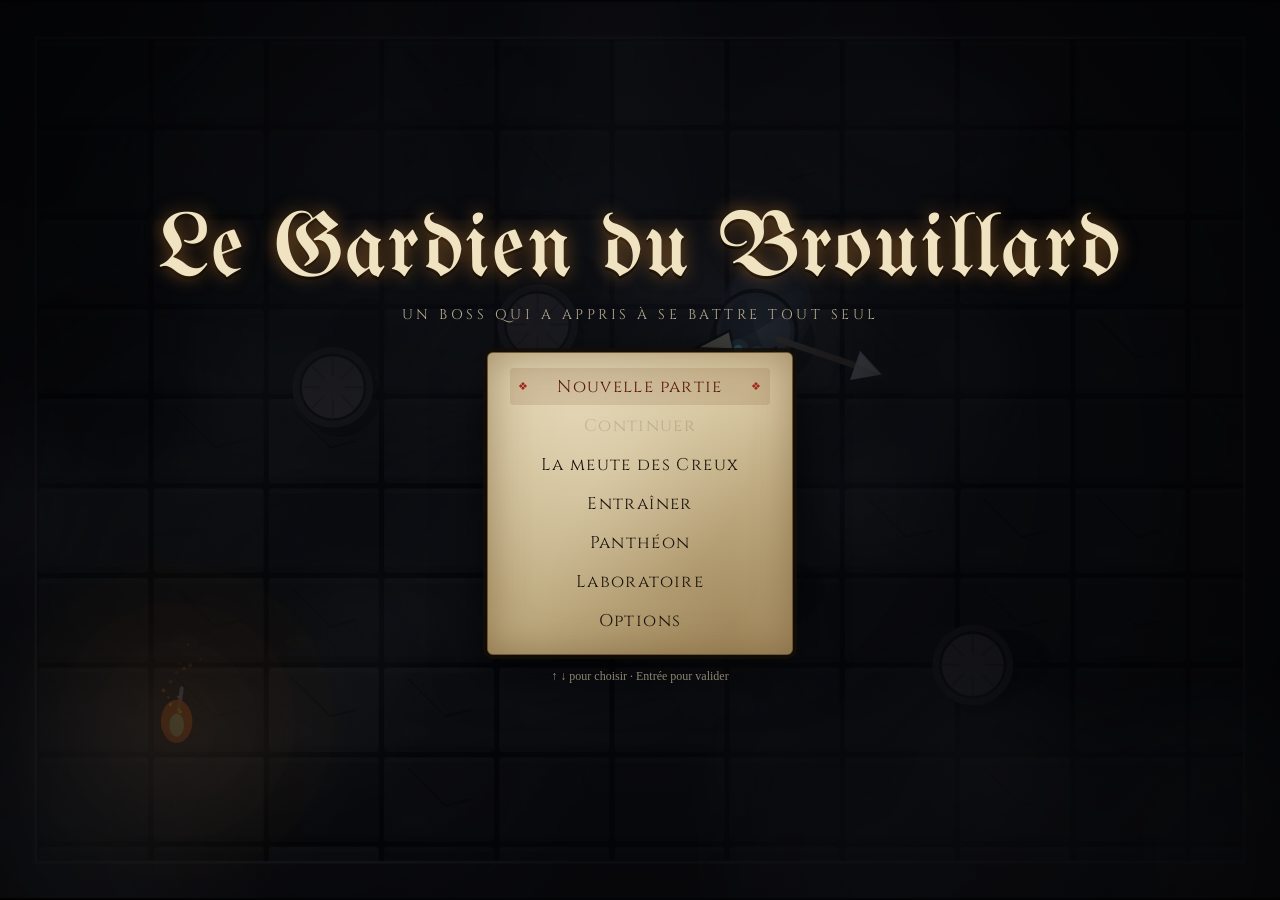
==== commit eb1deeb2: "Mise à jour du jeu : fluidité, parade, manette, son, présentation, niveau 2 (Veilleur des cendres), " ====
--- a/index.html
+++ b/index.html
@@ -5,70 +5,81 @@
     <meta charset="utf-8" />
     <meta name="viewport" content="width=device-width, initial-scale=1.0">
     <title>Le Gardien du Brouillard</title>
-    <link rel="stylesheet" type="text/css" href="style.css?v=18">
+    <link rel="stylesheet" type="text/css" href="style.css?v=36">
 
     <!-- p5.js en local (comme les autres exemples) -->
     <script src="libraries/p5.min.js"></script>
 
     <!-- Une dépendance avant ce qui l'utilise ; sketch.js en dernier -->
-    <script src="vehicle.js?v=18"></script>
-    <script src="steering.js?v=18"></script>
-    <script src="combat.js?v=18"></script>
-    <script src="arena.js?v=18"></script>
-    <script src="NeuralNetwork.js?v=18"></script>
-    <script src="campfire.js?v=18"></script>
-    <script src="mistPatch.js?v=18"></script>
-    <script src="pillar.js?v=18"></script>
-    <script src="bloodstain.js?v=18"></script>
-    <script src="player.js?v=18"></script>
-    <script src="boss.js?v=18"></script>
-    <script src="bossBrain.js?v=18"></script>
-    <script src="handBoss.js?v=18"></script>
-    <script src="scriptedPlayer.js?v=18"></script>
-    <script src="humanController.js?v=18"></script>
-    <script src="fight.js?v=18"></script>
-    <script src="fitness.js?v=18"></script>
-    <script src="genetic.js?v=18"></script>
-    <script src="training.js?v=18"></script>
-    <script src="trainingStore.js?v=18"></script>
-    <script src="comparison.js?v=18"></script>
-    <script src="demo.js?v=18"></script>
-    <script src="settings.js?v=18"></script>
-    <script src="scenarios.js?v=18"></script>
-    <script src="trials.js?v=18"></script>
-    <script src="doctrines.js?v=18"></script>
-    <script src="pretrainedBoss.js?v=18"></script>
-    <script src="pretrainedPantheon.js?v=18"></script>
-    <script src="pantheon.js?v=18"></script>
-    <script src="tournament.js?v=18"></script>
-    <script src="fitnessChart.js?v=18"></script>
-    <script src="debugPanel.js?v=18"></script>
-    <script src="hud.js?v=18"></script>
-    <script src="camera.js?v=18"></script>
-    <script src="menuToggle.js?v=18"></script>
-    <script src="screens.js?v=18"></script>
-    <script src="titleMenu.js?v=18"></script>
-    <script src="tutorial.js?v=18"></script>
-    <script src="hudLayout.js?v=18"></script>
-    <script src="banners.js?v=18"></script>
-    <script src="quality.js?v=18"></script>
-    <script src="gameFeel.js?v=18"></script>
-    <script src="particles.js?v=18"></script>
-    <script src="lighting.js?v=18"></script>
-    <script src="fog.js?v=18"></script>
-    <script src="flocking.js?v=18"></script>
-    <script src="creux.js?v=18"></script>
-    <script src="packBrain.js?v=18"></script>
-    <script src="handPack.js?v=18"></script>
-    <script src="packPlayer.js?v=18"></script>
-    <script src="packFight.js?v=18"></script>
-    <script src="packFitness.js?v=18"></script>
-    <script src="packSettings.js?v=18"></script>
-    <script src="packTraining.js?v=18"></script>
-    <script src="packComparison.js?v=18"></script>
-    <script src="pretrainedPack.js?v=18"></script>
-    <script src="campaign.js?v=18"></script>
-    <script src="sketch.js?v=18"></script>
+    <script src="vehicle.js?v=36"></script>
+    <script src="steering.js?v=36"></script>
+    <script src="combat.js?v=36"></script>
+    <script src="arena.js?v=36"></script>
+    <script src="NeuralNetwork.js?v=36"></script>
+    <script src="campfire.js?v=36"></script>
+    <script src="mistPatch.js?v=36"></script>
+    <script src="pillar.js?v=36"></script>
+    <script src="bloodstain.js?v=36"></script>
+    <script src="player.js?v=36"></script>
+    <script src="boss.js?v=36"></script>
+    <script src="bossBrain.js?v=36"></script>
+    <script src="handBoss.js?v=36"></script>
+    <script src="scriptedPlayer.js?v=36"></script>
+    <script src="humanController.js?v=36"></script>
+    <script src="fight.js?v=36"></script>
+    <script src="fitness.js?v=36"></script>
+    <script src="genetic.js?v=36"></script>
+    <script src="training.js?v=36"></script>
+    <script src="trainingStore.js?v=36"></script>
+    <script src="comparison.js?v=36"></script>
+    <script src="demo.js?v=36"></script>
+    <script src="settings.js?v=36"></script>
+    <script src="scenarios.js?v=36"></script>
+    <script src="trials.js?v=36"></script>
+    <script src="doctrines.js?v=36"></script>
+    <script src="pretrainedBoss.js?v=36"></script>
+    <script src="pretrainedPantheon.js?v=36"></script>
+    <script src="pantheon.js?v=36"></script>
+    <script src="tournament.js?v=36"></script>
+    <script src="fitnessChart.js?v=36"></script>
+    <script src="debugPanel.js?v=36"></script>
+    <script src="hud.js?v=36"></script>
+    <script src="camera.js?v=36"></script>
+    <script src="menuToggle.js?v=36"></script>
+    <script src="screens.js?v=36"></script>
+    <script src="titleMenu.js?v=36"></script>
+    <script src="tutorial.js?v=36"></script>
+    <script src="hudLayout.js?v=36"></script>
+    <script src="banners.js?v=36"></script>
+    <script src="quality.js?v=36"></script>
+    <script src="gameFeel.js?v=36"></script>
+    <script src="particles.js?v=36"></script>
+    <script src="lighting.js?v=36"></script>
+    <script src="fog.js?v=36"></script>
+    <script src="flocking.js?v=36"></script>
+    <script src="creux.js?v=36"></script>
+    <script src="packBrain.js?v=36"></script>
+    <script src="handPack.js?v=36"></script>
+    <script src="packPlayer.js?v=36"></script>
+    <script src="packFight.js?v=36"></script>
+    <script src="packFitness.js?v=36"></script>
+    <script src="packSettings.js?v=36"></script>
+    <script src="packTraining.js?v=36"></script>
+    <script src="packComparison.js?v=36"></script>
+    <script src="pretrainedPack.js?v=36"></script>
+    <script src="campaign.js?v=36"></script>
+    <script src="interpolation.js?v=36"></script>
+    <script src="gamepad.js?v=36"></script>
+    <script src="audio.js?v=36"></script>
+    <script src="networkView.js?v=36"></script>
+    <script src="presentation.js?v=36"></script>
+    <script src="recorder.js?v=36"></script>
+    <script src="wisp.js?v=36"></script>
+    <script src="veilleur.js?v=36"></script>
+    <script src="veilleurController.js?v=36"></script>
+    <script src="veilleurFight.js?v=36"></script>
+    <script src="showcasePlayer.js?v=36"></script>
+    <script src="sketch.js?v=36"></script>
 </head>
 
 <body class="screen-title">
@@ -100,6 +111,7 @@
             <button id="tabComparison" type="button" data-mode="comparison">Comparer</button>
             <button id="tabPantheon" type="button" data-mode="pantheon">Panthéon</button>
             <button id="tabPack" type="button" data-mode="pack">Meute</button>
+            <button id="tabPresentation" type="button" data-mode="presentation">Présentation</button>
         </nav>
         <p id="statusMsg" class="status" role="status"></p>
 
@@ -165,6 +177,20 @@
             <div id="tournamentResults" class="results"></div>
         </section>
 
+        <section id="presentationSection">
+            <h2>Présentation (vidéo de démonstration)</h2>
+            <p class="hint">Environ 3 minutes, en vrais combats : wander, le réseau de neurones en direct (les neurones
+                s'allument quand le chevalier avance), seek et arrive avec la formule de Reynolds, evade, la ruée
+                (pursue), l'évitement d'obstacles, la parade, la meute (boids et réseau partagé) et la neuroévolution.
+                <b>→</b> scène suivante · <b>Échap</b> arrêter.</p>
+            <div class="buttons">
+                <button id="presentationBtn" type="button" class="primary">▶ Lancer la présentation</button>
+                <button id="recordBtn" type="button">⏺ Enregistrer en vidéo</button>
+            </div>
+            <p id="presentationInfo" class="hint">« Enregistrer en vidéo » joue la présentation et télécharge un fichier
+                .webm (image et son) à la fin. Gardez l'onglet au premier plan pendant l'enregistrement.</p>
+        </section>
+
         <section id="packSection">
             <h2>Niveau 1 : la meute des Creux</h2>
             <p class="hint">Cinq Creux partagent <b>un seul réseau de neurones</b>. Chaque Creux l'interroge avec ce
@@ -231,8 +257,10 @@
             <button id="quitToTitleBtn" type="button" class="wide">Retour au titre</button>
             <p class="hint keys">
                 <b>ZQSD / WASD / flèches</b> se déplacer · <b>J</b> attaque légère · <b>K</b> attaque lourde ·
-                <b>Espace</b> roulade · <b>E</b> fiole d'Estus · <b>L / Tab</b> verrouiller · <b>G</b> debug ·
-                <b>Échap</b> pause
+                <b>Espace</b> roulade · <b>U / Maj</b> parade · <b>E</b> fiole d'Estus · <b>L / Tab</b> verrouiller · <b>G</b> debug · <b>M</b> son ·
+                <b>Échap</b> pause<br>
+                Manette : <b>stick</b> se déplacer · <b>RB / RT</b> attaques · <b>LT</b> parade · <b>B</b> roulade ·
+                <b>X</b> fiole · <b>R3 / Y</b> verrouiller · <b>Start</b> pause
             </p>
         </div>
     </div>
@@ -245,8 +273,25 @@
                 <button id="helpBtn" type="button">❓ Comment ça marche ?</button>
                 <button id="showTutorialBtn" type="button">Revoir le tutoriel</button>
             </div>
+            <label for="controlsSelect">Contrôles</label>
+            <select id="controlsSelect"></select>
+            <p class="hint">Manette : stick gauche se déplacer · RB / RT attaque légère / lourde · LT parade · B roulade ·
+                X fiole · R3 ou Y verrouiller · Start pause · A valider, B retour dans les menus.</p>
             <label for="qualitySelect">Qualité graphique</label>
             <select id="qualitySelect"></select>
+            <label class="check"><input type="checkbox" id="muteCheckbox"> Couper le son (touche M)</label>
+            <div class="control">
+                <label for="masterVolume">Volume général : <span id="masterVolumeVal">0.70</span></label>
+                <input type="range" id="masterVolume" min="0" max="1" step="0.05" value="0.7">
+            </div>
+            <div class="control">
+                <label for="musicVolume">Musique : <span id="musicVolumeVal">0.50</span></label>
+                <input type="range" id="musicVolume" min="0" max="1" step="0.05" value="0.5">
+            </div>
+            <div class="control">
+                <label for="sfxVolume">Effets sonores : <span id="sfxVolumeVal">0.80</span></label>
+                <input type="range" id="sfxVolume" min="0" max="1" step="0.05" value="0.8">
+            </div>
             <label class="check"><input type="checkbox" id="debugCheckbox"> Mode debug : voir le « cerveau » du boss (touche G)</label>
             <details open>
                 <summary>Réglages avancés</summary>
@@ -402,12 +447,14 @@
             votre propre boss avec la recette de votre choix, puis l'ajouter au Panthéon.</p>
         <h3>Le menu</h3>
         <ul>
-            <li><b>Nouvelle partie</b> : la campagne. La meute des Creux, puis un feu de camp, puis le Gardien. Votre vie
-                et vos fioles <b>passent d'une étape à l'autre</b> : rien n'est rendu. Au feu de camp, on peut boire sans
-                risque (<b>E</b>), puis repartir (<b>Entrée</b>). Si vous mourez, l'étape recommence avec la vie et les
+            <li><b>Nouvelle partie</b> : la campagne. La meute des Creux, un feu de camp, le Veilleur des cendres (un
+                sorcier dont les feux follets vous poursuivent : coupez-les ou roulez), un dernier feu de camp, puis le
+                Gardien, plus coriace, avec des coups retardés pour piéger les parades trop pressées. Votre vie
+                <b>passe d'une étape à l'autre</b> ; chaque feu de camp ravive une fiole, à boire sans risque
+                (<b>E</b>), puis on repart (<b>Entrée</b>). Si vous mourez, l'étape recommence avec la vie et les
                 fioles que vous aviez en y entrant. <b>Échap</b> ouvre la pause : recommencer l'étape, les Options, ou
                 choisir un autre adversaire pour un combat libre (votre champion, le boss écrit à la main, un boss du
-                Panthéon, la meute).</li>
+                Panthéon, la meute, le Veilleur).</li>
             <li><b>Continuer</b> : reprendre le combat en cours.</li>
             <li><b>La meute des Creux</b> (niveau 1) : cinq morts-vivants qui partagent un seul réseau de neurones. Chacun
                 choisit avec ce qu'il perçoit comment doser poursuite, flanc, fuite et flocking. Ils ont appris à vous
@@ -417,6 +464,9 @@
                 (avant / après l'entraînement, ou deux boss du Panthéon côte à côte), Entraîner (choisir une recette et
                 regarder l'évolution, tout est sauvegardé automatiquement), Comparer (50 combats identiques pour mesurer
                 qui est le meilleur boss), Panthéon (le tournoi de tous les boss contre 4 joueurs robots).</li>
+            <li><b>Laboratoire → Présentation</b> : une partie complète jouée par un joueur automatique, puis 3 minutes
+                d'explications avec le réseau de neurones en direct et chaque steering behavior dessiné ;
+                « Enregistrer en vidéo » en fait un fichier .webm.</li>
             <li><b>Options</b> : cette aide, le tutoriel, la qualité graphique (Bas, Moyen, Haut), le mode debug (avec
                 les images par seconde), les scénarios et les réglages avancés.</li>
         </ul>
--- a/style.css
+++ b/style.css
@@ -35,6 +35,24 @@
     display: flex;
     align-items: center;
     justify-content: center;
+    position: relative;
+    overflow: hidden;
+    background: rgb(7, 8, 12);
+}
+
+/* Sol de l'arène : calque fixe derrière le canvas, placé par la caméra (transformation CSS) */
+#canvasHolder .floor-layer {
+    position: absolute;
+    top: 0;
+    left: 0;
+    transform-origin: 0 0;
+    pointer-events: none;
+    z-index: 0;
+}
+
+#canvasHolder canvas.p5Canvas {
+    position: relative;
+    z-index: 1;
 }
 
 #menuToggle {
